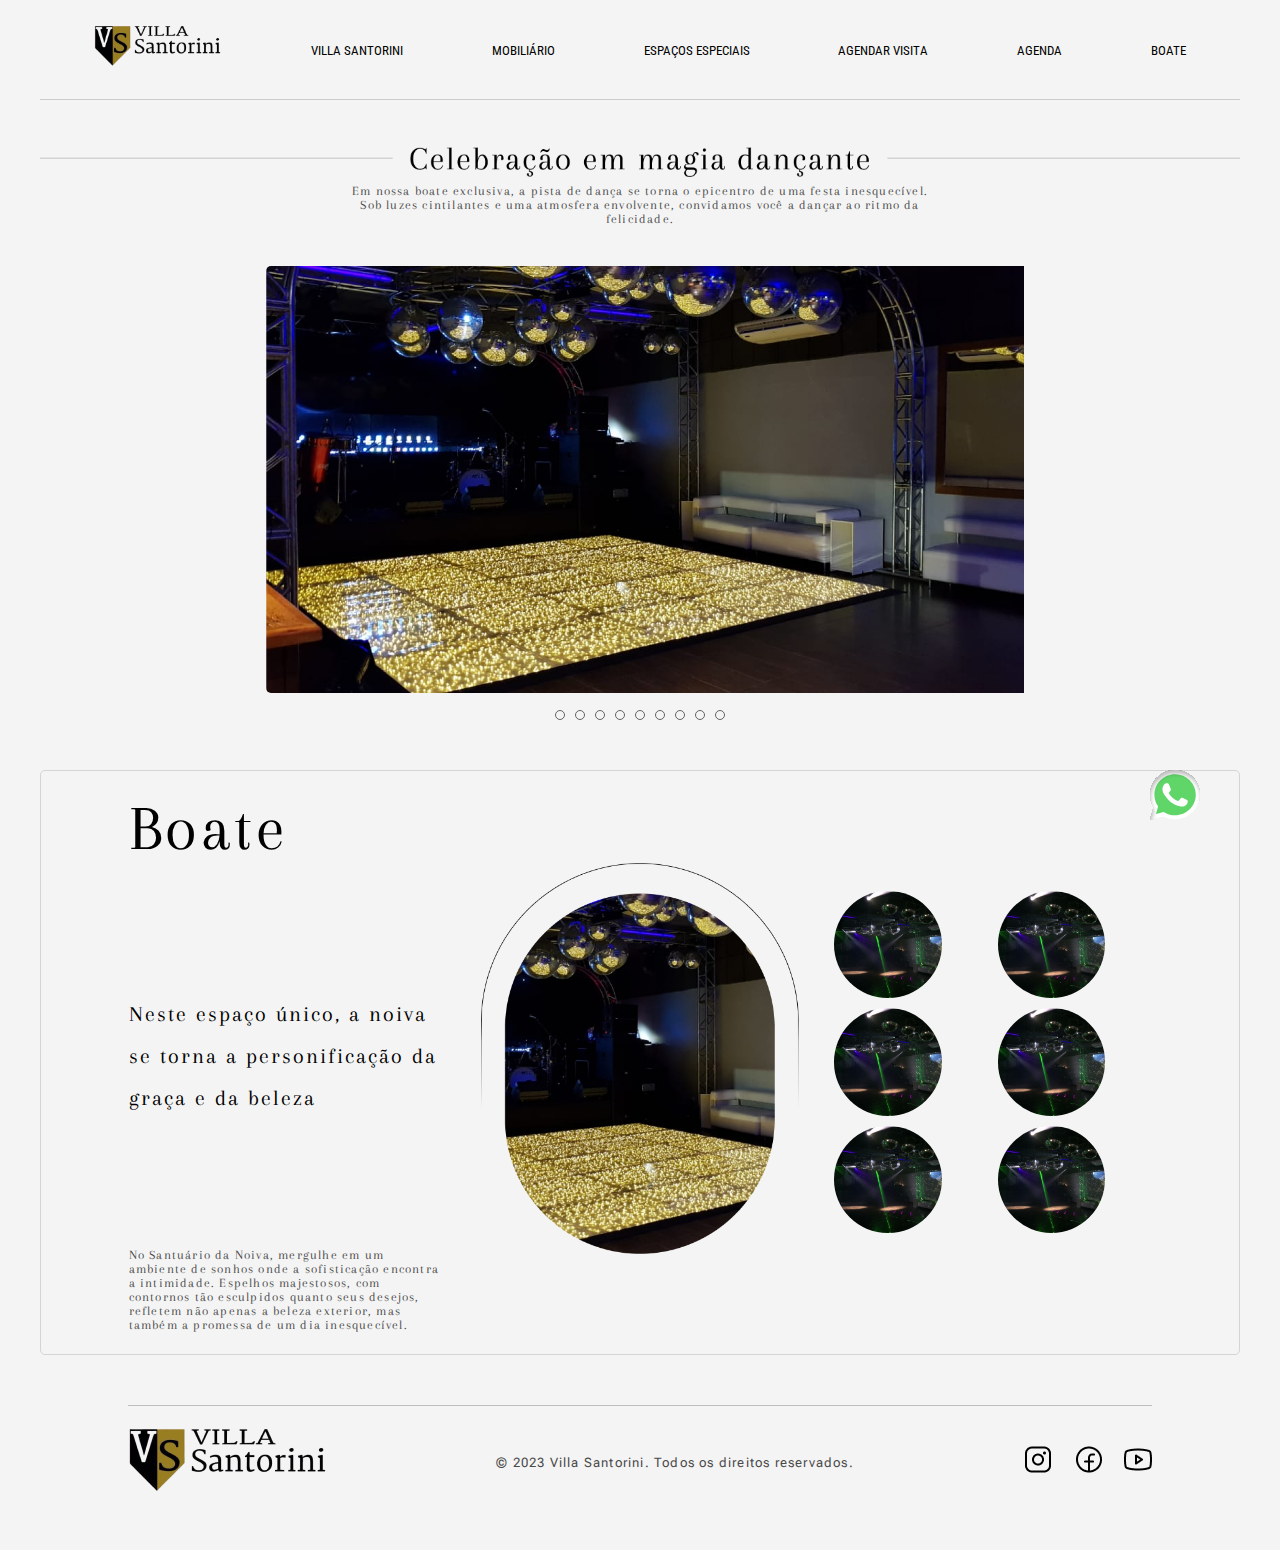
==== boate/index.html @ 6ecf35dc "feat:  link redirecters and responsivity for sliders" ====
<!DOCTYPE html>
<html lang="pt-BR">
<head>
    <meta charset="UTF-8">
    <meta name="viewport" content="width=device-width, initial-scale=1.0">
    <title>Boate</title>
    <link rel="stylesheet" href="../footer.css">
    <link rel="stylesheet" href="../navbar.css">
    <link rel="stylesheet" href="../reset.css">
    <link rel="stylesheet" href="styles/style.css">
    <link rel="stylesheet" href="styles/slide.css">
    <link rel="stylesheet" href="https://fonts.googleapis.com/css2?family=Material+Symbols+Outlined:opsz,wght,FILL,GRAD@24,400,0,0">
    <link rel="preconnect" href="https://fonts.googleapis.com">
    <link rel="preconnect" href="https://fonts.gstatic.com" crossorigin>
    <link href="https://fonts.googleapis.com/css2?family=Arapey&family=Harmattan&family=Roboto+Condensed&family=Roboto+Flex:opsz@8..144&display=swap" rel="stylesheet">
</head>
<body>
    <header>
      <nav class="navbar">
        <a href="/"><img src="../global-img/Logo.png" alt="logo" id="logo-mobile"></a>
        <ul class="menu-links">
          <img src="../global-img/Logo.png" alt="logo" id="logo-menu-links">
          <span id="close-menu-btn" class="material-symbols-outlined">close</span>
          <li><a href="#"><img src="../global-img/Logo.png" alt="villa-santorini" id="logo-desktop"></a></li>
          <li><a href="/villa-santorini/">Villa Santorini</a></li>
          <li><a href="/mobiliario/">Mobiliário</a></li>
          <li><a href="/espacos-especiais/">Espaços especiais</a></li>
          <li><a href="#">Agendar visita</a></li>
          <li><a href="#">Agenda</a></li>
          <li><a href="/boate/">Boate</a></li>
        </ul>
        <span id="hamburger-btn" class="material-symbols-outlined">menu</span>
      </nav>
    </header>
    <main id="desktop">
      <div href="#" id="whatsappicon">
        <img src="../global-img/WhatsappLogo.svg" alt="whatsapp">
      </div> 
      <div id="main-header">
        <img src="img/celebracao-header.png" alt="celebração em magia dançante">
        <p class="typo-p">Em nossa boate exclusiva, a pista de dança se torna o epicentro de uma festa inesquecível. Sob luzes cintilantes e uma atmosfera envolvente, convidamos você a dançar ao ritmo da felicidade.</p>
      </div>
    
      <div id="carousel-wrapper">
        <section class="slider">
          <div class="slider-content">
            <input type="radio" name="btn-radio" id="radio1">
            <input type="radio" name="btn-radio" id="radio2">
            <input type="radio" name="btn-radio" id="radio3">
            <input type="radio" name="btn-radio" id="radio4">
            <input type="radio" name="btn-radio" id="radio5">
            <input type="radio" name="btn-radio" id="radio6">
            <input type="radio" name="btn-radio" id="radio7">
            <input type="radio" name="btn-radio" id="radio8">
            <input type="radio" name="btn-radio" id="radio9">
              <div class="slide-box primeiro">
                  <img class="img-desktop" src="img/slide-boate.png" alt="slide 1">
              </div>
              <div class="slide-box">
                  <img class="img-desktop" src="img/slide-boate.png" alt="slide 2">
              </div>
              <div class="slide-box">
                  <img class="img-desktop" src="img/slide-boate.png" alt="slide 3">
              </div>
              <div class="slide-box">
                  <img class="img-desktop" src="img/slide-boate.png" alt="slide 4">
              </div>
              <div class="slide-box">
                  <img class="img-desktop" src="img/slide-boate.png" alt="slide 5">
              </div>
              <div class="slide-box">
                  <img class="img-desktop" src="img/slide-boate.png" alt="slide 6">
              </div>
              <div class="slide-box">
                  <img class="img-desktop" src="img/slide-boate.png" alt="slide 7">
              </div>
              <div class="slide-box">
                  <img class="img-desktop" src="img/slide-boate.png" alt="slide 8">
              </div>
              <div class="slide-box">
                  <img class="img-desktop" src="img/slide-boate.png" alt="slide 9">
              </div>
              <div class="nav-manual">
                  <label for="radio1" class="manual-btn label1"></label>
                  <label for="radio2" class="manual-btn label2"></label>
                  <label for="radio3" class="manual-btn label3"></label>
                  <label for="radio4" class="manual-btn label4"></label>
                  <label for="radio5" class="manual-btn label5"></label>
                  <label for="radio6" class="manual-btn label6"></label>
                  <label for="radio7" class="manual-btn label7"></label>
                  <label for="radio8" class="manual-btn label8"></label>
                  <label for="radio9" class="manual-btn label9"></label>
              </div>
          </div>
        </section>
      </div>
    
      <section class="presentation-person">
        <div class="left">
          <h1>Boate</h1>
          <h3>Neste espaço único, a noiva se torna a personificação da graça e da beleza</h3>
          <p>No Santuário da Noiva, mergulhe em um ambiente de sonhos onde a sofisticação encontra a intimidade. Espelhos majestosos, com contornos tão esculpidos quanto seus desejos, refletem não apenas a beleza exterior, mas também a promessa de um dia inesquecível.</p>
        </div>
        <div class="mid">
          <img src="img/presentation-image-boate.png" alt="noiva">
        </div>
        <div class="right">
          <img src="img/boate-circular.png" alt="noiva">
          <img src="img/boate-circular.png" alt="noiva">
          <img src="img/boate-circular.png" alt="noiva">
          <img src="img/boate-circular.png" alt="noiva">
          <img src="img/boate-circular.png" alt="noiva">
          <img src="img/boate-circular.png" alt="noiva">
        </div>
      </section>
    </main>

    <main id="mobile">  
      <div id="main-header">
        <img src="img/celebracao-header.png" alt="celebração em magia dançante">
        <p class="typo-p">Para noivas, noivos e convidados, cada detalhe é meticulosamente concebido para evocar uma atmosfera de encanto e elegância.</p>
      </div>    
      <div id="carousel-wrapper">
        <section class="slider">
          <div class="slider-content">
            <input type="radio" name="btn-radio" id="radio1">
            <input type="radio" name="btn-radio" id="radio2">
            <input type="radio" name="btn-radio" id="radio3">
            <input type="radio" name="btn-radio" id="radio4">
            <input type="radio" name="btn-radio" id="radio5">
            <input type="radio" name="btn-radio" id="radio6">
            <input type="radio" name="btn-radio" id="radio7">
            <input type="radio" name="btn-radio" id="radio8">
            <input type="radio" name="btn-radio" id="radio9">
              <div class="slide-box primeiro">
                  <img class="img-desktop" src="img/slide-boate.png" alt="slide 1">
              </div>
              <div class="slide-box">
                  <img class="img-desktop" src="img/slide-boate.png" alt="slide 2">
              </div>
              <div class="slide-box">
                  <img class="img-desktop" src="img/slide-boate.png" alt="slide 3">
              </div>
              <div class="slide-box">
                  <img class="img-desktop" src="img/slide-boate.png" alt="slide 4">
              </div>
              <div class="slide-box">
                  <img class="img-desktop" src="img/slide-boate.png" alt="slide 5">
              </div>
              <div class="slide-box">
                  <img class="img-desktop" src="img/slide-boate.png" alt="slide 6">
              </div>
              <div class="slide-box">
                  <img class="img-desktop" src="img/slide-boate.png" alt="slide 7">
              </div>
              <div class="slide-box">
                  <img class="img-desktop" src="img/slide-boate.png" alt="slide 8">
              </div>
              <div class="slide-box">
                  <img class="img-desktop" src="img/slide-boate.png" alt="slide 9">
              </div>
              <div class="nav-manual">
                  <label for="radio1" class="manual-btn label1"></label>
                  <label for="radio2" class="manual-btn label2"></label>
                  <label for="radio3" class="manual-btn label3"></label>
                  <label for="radio4" class="manual-btn label4"></label>
                  <label for="radio5" class="manual-btn label5"></label>
                  <label for="radio6" class="manual-btn label6"></label>
                  <label for="radio7" class="manual-btn label7"></label>
                  <label for="radio8" class="manual-btn label8"></label>
                  <label for="radio9" class="manual-btn label9"></label>
              </div>
          </div>
        </section>
      </div>
      <section class="m-presentation-person">
        <div class="top-presentation">
          <div>
            <h1 class="typo-h1">Noiva</h1>
            <h3 class="typo-h3">Neste espaço único, a noiva se torna a personificação da graça e da beleza</h3>
          </div>
          <div>
            <img src="img/m-presentation.png" alt="boate">
          </div>
        </div>
        <div class="bottom-presentation">
          <div>
            <p class="typo-p">No Santuário da Noiva, mergulhe em um ambiente de sonhos onde a sofisticação encontra a intimidade. Espelhos majestosos, com contornos tão esculpidos quanto seus desejos, refletem não apenas a beleza exterior, mas também a promessa de um dia inesquecível.</p>
          </div>
          <div class="image-wrapper">
            <img src="img/m-circular-boate.png" alt="boate">
            <img src="img/m-circular-boate.png" alt="boate">
            <img src="img/m-circular-boate.png" alt="boate">
          </div>
        </div>
      </section>
    </main>
    <footer>
      <div>
        <img src="../global-img/Logo.png" alt="villa santorini">
      </div>
      <div id="middle-footer-paragraph">
        <p>© 2023 Villa Santorini. Todos os direitos reservados.</p>
      </div>
      <div id="footer-icons">
        <a href="#">
          <img src="../global-img/instagram.png"/>
        </a>
        <a href="#">
          <img src="../global-img/facebook.png"/>
        </a>
        <a href="#">
          <img src="../global-img/youtube.png"/>
        </a>
      </div>
    </footer>
    <script>
      const header = document.querySelector("header");
      const hamburgerBtn = document.querySelector("#hamburger-btn");
      const closeMenuBtn = document.querySelector("#close-menu-btn");
      hamburgerBtn.addEventListener("click", () => header.classList.toggle("show-mobile-menu"));
      closeMenuBtn.addEventListener("click", () => hamburgerBtn.click());
    </script>
</body>
</html>
---- footer.css ----
footer {
  width: 80vw;
  display: flex;
  align-items: center;
  justify-content: space-between;
  border-top: 1px solid rgba(0, 0, 0, 0.219);
  margin: 50px auto;
  padding-top: 20px;
}

#footer-icons {
  width: 130px;
  display: flex;
  align-items: center;
  justify-content: space-between;
}

#middle-footer-paragraph p {
  font-family: "Roboto Flex", Arial, Helvetica, sans-serif;
}
@media (max-width: 768px) {
  footer {
    position: relative;
    margin: 0 auto;
  }
  footer div:first-child {
    width: 100px;
  }
  #logo-wrapper img {
    width: 100px;
  }
  #middle-footer-paragraph {
    width: 100%;
    position: absolute;
    bottom: -20px;
    left: 0px;
  }
  #middle-footer-paragraph p {
    font-size: 12px;
    text-align: center;
  }
  #footer-icons {
    padding: 30px 0px;
  }
}
---- navbar.css ----
/* Importing Google font - Poppins */
@import url("https://fonts.googleapis.com/css2?family=Poppins:wght@300;400;500;600;700&display=swap");

/* recicled classe  recicled classe  recicled classe  recicled classe  recicled classe  recicled classe */
.flex {
  display: flex;
  align-items: center;
  justify-content: space-between;
}

.collumn {
  flex-direction: column;
}
/* RESET STYLES  RESET STYLES  RESET STYLES  RESET STYLES  RESET STYLES  RESET STYLES  RESET STYLES */
#logo-menu-links,
#logo-mobile {
  display: none;
}
header {
  position: fixed;
  top: 0;
  left: 0;

  width: 100dvw;

  background-color: #f4f4f4;
  z-index: 1;
}

header .navbar {
  display: flex;
  align-items: center;
  justify-content: space-around;
  max-width: 1200px;
  height: 100px;
  margin: 0 auto;
  padding: 20px 0px;
  border-bottom: 1px solid rgb(202, 202, 202);
}

.navbar .logo span {
  color: #c06b3e;
}

.navbar .menu-links {
  display: flex;
  align-items: center;
  justify-content: space-evenly;
  gap: 35px;
  list-style: none;
  width: 100%;
}
.menu-links img {
  width: 10vw;
}
.navbar a {
  transition: 0.2s ease;
  text-transform: uppercase;
  font-weight: 400;
  font-size: 1vw;
  line-height: 24px;
  font-family: Roboto Condensed, Arial, Helvetica, sans-serif;
}

.navbar a:hover {
  color: #c06b3e;
}

#close-menu-btn {
  position: absolute;
  right: 20px;
  top: 20px;
  cursor: pointer;
  display: none;
}

#hamburger-btn {
  color: #440000;
  cursor: pointer;
  display: none;
}

@media (max-width: 768px) {
  #hamburger-btn,
  #close-menu-btn,
  #logo-menu-links,
  #logo-mobile {
    display: block;
  }
  #logo-desktop {
    display: none;
  }
  header.show-mobile-menu::before {
    content: "";
    position: fixed;
    left: 0;
    top: 0;
    width: 100%;
    height: 100%;
    backdrop-filter: blur(5px);
  }
  header .navbar {
    height: 50px;
  }
  home-collumns img {
    height: 30px;
    margin-top: 10px;
  }
  .navbar .logo {
    font-size: 1.7rem;
  }

  #logo-mobile {
    width: 90px;
  }
  .navbar .menu-links {
    position: fixed;
    top: 0;
    left: -250px;
    width: 250px;
    height: 100vh;
    flex-direction: column;
    justify-content: stretch;
    padding: 70px 40px 0;
    transition: left 0.2s ease;
  }

  header.show-mobile-menu .navbar .menu-links {
    left: 0;
    background-color: rgb(238, 238, 238);
  }

  home-collumns {
    font-family: "Roboto Condensed";
  }
  #logo-menu-links {
    width: 100px;
  }

  .menu-links li a {
    font-size: 14px;
  }
}
---- boate/styles/style.css ----
#desktop {
  display: block;
}
#mobile {
  display: none;
}
#desktop {
  margin-top: 140px;
  padding: 0px 40px;
}
div#whatsappicon {
  width: 50px;
  height: 50px;

  position: fixed;
  right: 80px;
  bottom: 80px;
  border-radius: 50%;

  display: flex;
  justify-content: center;
  cursor: pointer;

  z-index: 1;
}

#main-header {
  text-align: center;
}
#main-header p {
  width: 50%;
  margin: 0px auto 40px auto;
}

.presentation-person {
  height: 65vh;
  border: 1px solid rgba(0, 0, 0, 0.13);
  border-radius: 5px;

  display: flex;
  align-items: center;
  justify-content: space-around;

  margin-top: 50px;
  padding: 70px;
}
.presentation-person div {
  width: 30%;
}
.left {
  /* height: 100%; */
  height: 60vh;
  display: flex;
  flex-direction: column;
  justify-content: space-between;
}
.right {
  display: grid;
  grid-template-columns: 1fr 1fr;
  gap: 10px;
}
.right img {
  border-radius: 50%;
  width: 70%;
}

h1 {
  font-family: Arapey;
  font-size: calc(3vh + 3vw);
  font-style: normal;
  font-weight: 400;
  line-height: normal;
  letter-spacing: 3.6px;
}

h3 {
  font-family: Arapey;
  font-size: calc(1vh + 1vw);
  font-style: normal;
  font-weight: 400;
  line-height: 42px; /* 105% */
  letter-spacing: 2px;
}

p {
  color: #4a4a4a;
  font-family: Arapey;
  font-size: calc(0.6vh + 0.6vw);
  font-style: normal;
  font-weight: 400;
  line-height: normal;
  letter-spacing: 1.2px;
}

@media (max-width: 768px) {
  .typo-h1 {
    font-family: Arapey;
    font-size: calc(3vh + 2vw);
    font-style: normal;
    font-weight: 400;
    line-height: normal;
    letter-spacing: 3.6px;
  }

  .typo-h3 {
    font-family: Arapey;
    font-size: 12px;
    font-style: normal;
    font-weight: 400;
    line-height: 20px;
  }

  .typo-p {
    color: #4a4a4a;
    font-family: Arapey;
    font-size: 9px;
    font-style: normal;
    font-weight: 400;
    line-height: normal;
    letter-spacing: 1.2px;
    text-align: center;
  }

  #desktop {
    display: none;
  }
  #mobile {
    display: block;
  }
  #mobile {
    margin-top: 70px;
  }

  .m-presentation-person {
    margin: 15px 15px;
    padding: 10px 0px;
  }
  .top-presentation {
    display: flex;
    align-items: center;
    justify-content: space-between;
  }
  .top-presentation div {
    width: 50%;
  }
  .top-presentation div:first-child {
    display: flex;
    flex-direction: column;
    justify-content: space-between;
  }
  .top-presentation div:first-child .typo-h1 {
    margin-bottom: 20px;
  }
  .bottom-presentation {
    margin: 10px 0px;
  }
  .image-wrapper {
    margin-top: 20px;

    display: flex;
    align-items: center;
    justify-content: space-between;
  }
  .image-wrapper img {
    border-radius: 50%;
    width: 30% !important;
  }
}
---- boate/styles/slide.css ----
::-webkit-scrollbar {
  width: 12px;
  height: 8px;
}

::-webkit-scrollbar-track {
  background: #f1f1f1;
}

::-webkit-scrollbar-thumb {
  background-color: #a3a3a3;
  border-radius: 6px;
}

::-webkit-scrollbar-thumb:hover {
  background: #555;
}
#carousel-wrapper {
  padding-bottom: 20px;
  position: relative;
}
section.slider {
  margin: auto;
  width: 60vw;
  padding: 0 !important;
  padding-bottom: 10px;
  overflow: hidden;
}

.slider-content {
  width: 1000%;
  height: auto;
  display: flex;
  margin-left: 10px;
}

.slider-content input,
.img-mobile {
  display: none;
}

.slide-box {
  width: 10.1%;
  height: auto;
  position: relative;
  text-align: center;
  transition: 1s;
  border-radius: 5px;
}

.slide-box img {
  width: 100%;
  border-radius: 5px;
}

.nav-manual {
  width: 100%;
  display: flex;
  justify-content: center;

  position: absolute;
  left: 0px;
  bottom: 0px;
}

.nav-manual .manual-btn {
  border: 1px solid #636363;
  padding: 4px;
  border-radius: 50%;
  cursor: pointer;
  transition: 0.2s;
}

.nav-manual .manual-btn:not(:last-child) {
  margin-right: 10px;
}

.nav-manual .manual-btn:hover {
  background-color: #646464;
}

#radio1:checked ~ .nav-manual .label1,
#radio2:checked ~ .nav-manual .label2,
#radio3:checked ~ .nav-manual .label3,
#radio4:checked ~ .nav-manual .label4,
#radio5:checked ~ .nav-manual .label5,
#radio6:checked ~ .nav-manual .label6,
#radio7:checked ~ .nav-manual .label7,
#radio8:checked ~ .nav-manual .label8,
#radio9:checked ~ .nav-auto .nav-auto-btn9 {
  background-color: rgb(0, 0, 0);
}

#radio1:checked ~ .primeiro {
  margin-left: 0%;
}

#radio2:checked ~ .primeiro {
  margin-left: -10.1%;
}

#radio3:checked ~ .primeiro {
  margin-left: -20.2%;
}

#radio4:checked ~ .primeiro {
  margin-left: -30.3%;
}

#radio5:checked ~ .primeiro {
  margin-left: -40.4%;
}

#radio6:checked ~ .primeiro {
  margin-left: -50.5%;
}

#radio7:checked ~ .primeiro {
  margin-left: -60.6%;
}

#radio8:checked ~ .primeiro {
  margin-left: -70.7%;
}

#radio9:checked ~ .primeiro {
  margin-left: -80.8%;
}

@media (max-width: 768px) {
  section.slider {
    overflow: scroll;
  }
  .nav-manual {
    display: none;
  }
  .slide-box {
    width: 11.5%;
  }
  .slide-box img {
    width: 100%;
  }
  .slider-content {
    margin: auto;
  }
  .slider-content {
    width: 1000%;
    height: auto;
    display: flex;
    margin-left: 10px;
  }
}
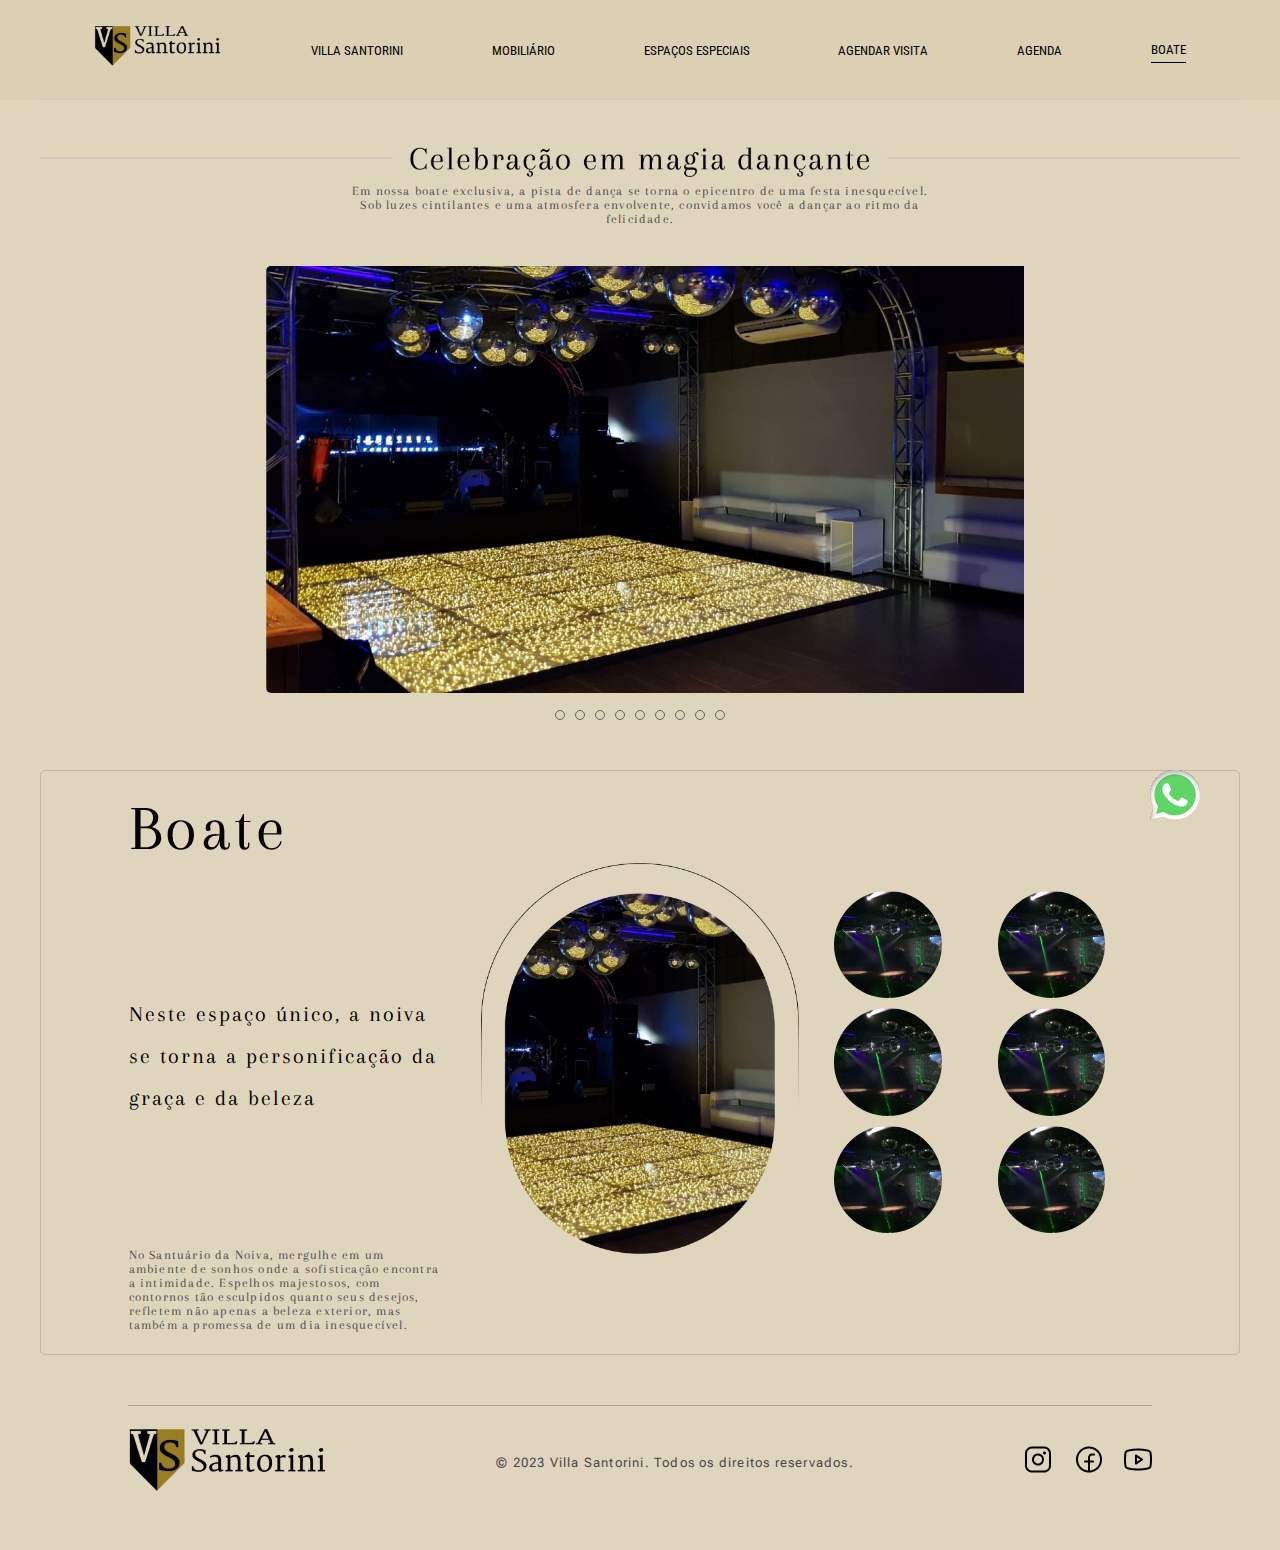
==== commit 6c7b53fb: "feat: border applied to atual route" ====
--- a/boate/index.html
+++ b/boate/index.html
@@ -3,6 +3,7 @@
 <head>
     <meta charset="UTF-8">
     <meta name="viewport" content="width=device-width, initial-scale=1.0">
+    <meta name="description" content="Lorem ipsum dolor sit amet">
     <title>Boate</title>
     <link rel="stylesheet" href="../footer.css">
     <link rel="stylesheet" href="../navbar.css">
@@ -204,13 +205,14 @@
       </div>
       <div id="footer-icons">
         <a href="#">
-          <img src="../global-img/instagram.png"/>
+          <img src="../global-img/instagram.png" alt="instagram"/>
+
         </a>
         <a href="#">
-          <img src="../global-img/facebook.png"/>
+          <img src="../global-img/facebook.png" alt="facebook"/>
         </a>
         <a href="#">
-          <img src="../global-img/youtube.png"/>
+          <img src="../global-img/youtube.png" alt="youtube"/>
         </a>
       </div>
     </footer>
@@ -221,5 +223,6 @@
       hamburgerBtn.addEventListener("click", () => header.classList.toggle("show-mobile-menu"));
       closeMenuBtn.addEventListener("click", () => hamburgerBtn.click());
     </script>
+    <script src="../script.js"></script>
 </body>
 </html>--- a/navbar.css
+++ b/navbar.css
@@ -23,7 +23,7 @@
 
   width: 100dvw;
 
-  background-color: #f4f4f4;
+  background-color: #dbcfb4;
   z-index: 1;
 }
 
--- a/boate/styles/slide.css
+++ b/boate/styles/slide.css
@@ -5,16 +5,23 @@
 
 ::-webkit-scrollbar-track {
   background: #f1f1f1;
+  background-color: #dfd4bc;
 }
 
 ::-webkit-scrollbar-thumb {
   background-color: #a3a3a3;
+
   border-radius: 6px;
 }
 
 ::-webkit-scrollbar-thumb:hover {
   background: #555;
 }
+::-webkit-scrollbar-corner {
+  background-color: #dfd4bc;
+}
+
+/*  */
 #carousel-wrapper {
   padding-bottom: 20px;
   position: relative;
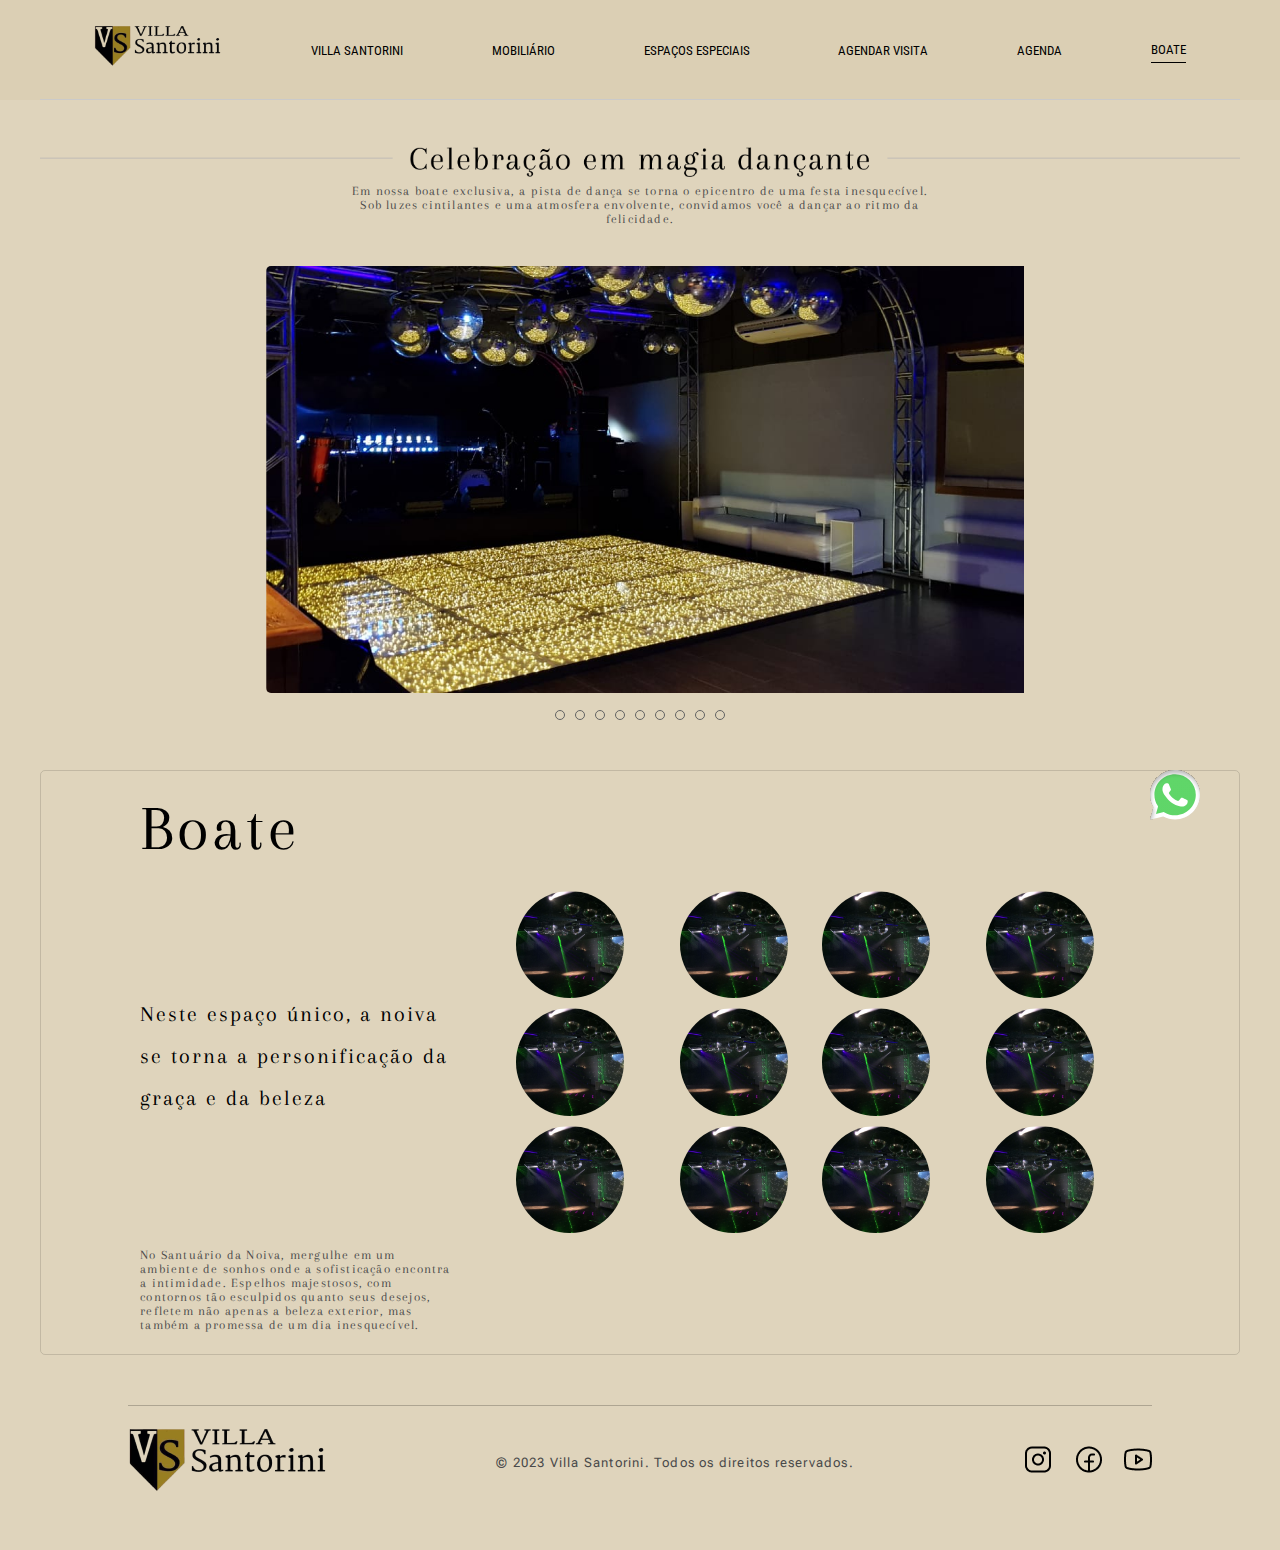
==== commit a66747c7: "feat: hover on images done" ====
--- a/boate/index.html
+++ b/boate/index.html
@@ -102,10 +102,15 @@
           <h3>Neste espaço único, a noiva se torna a personificação da graça e da beleza</h3>
           <p>No Santuário da Noiva, mergulhe em um ambiente de sonhos onde a sofisticação encontra a intimidade. Espelhos majestosos, com contornos tão esculpidos quanto seus desejos, refletem não apenas a beleza exterior, mas também a promessa de um dia inesquecível.</p>
         </div>
-        <div class="mid">
-          <img src="img/presentation-image-boate.png" alt="noiva">
-        </div>
         <div class="right">
+          <img src="img/boate-circular.png" alt="noiva">
+          <img src="img/boate-circular.png" alt="noiva">
+          <img src="img/boate-circular.png" alt="noiva">
+          <img src="img/boate-circular.png" alt="noiva">
+          <img src="img/boate-circular.png" alt="noiva">
+          <img src="img/boate-circular.png" alt="noiva">
+        </div>
+        <div class="right" id="lessmargin">
           <img src="img/boate-circular.png" alt="noiva">
           <img src="img/boate-circular.png" alt="noiva">
           <img src="img/boate-circular.png" alt="noiva">
--- a/boate/styles/style.css
+++ b/boate/styles/style.css
@@ -59,9 +59,17 @@
   grid-template-columns: 1fr 1fr;
   gap: 10px;
 }
+
 .right img {
   border-radius: 50%;
   width: 70%;
+}
+.right img:hover {
+  width: 100%;
+  transition: width 1s ease;
+}
+#lessmargin {
+  margin-left: -70px;
 }
 
 h1 {
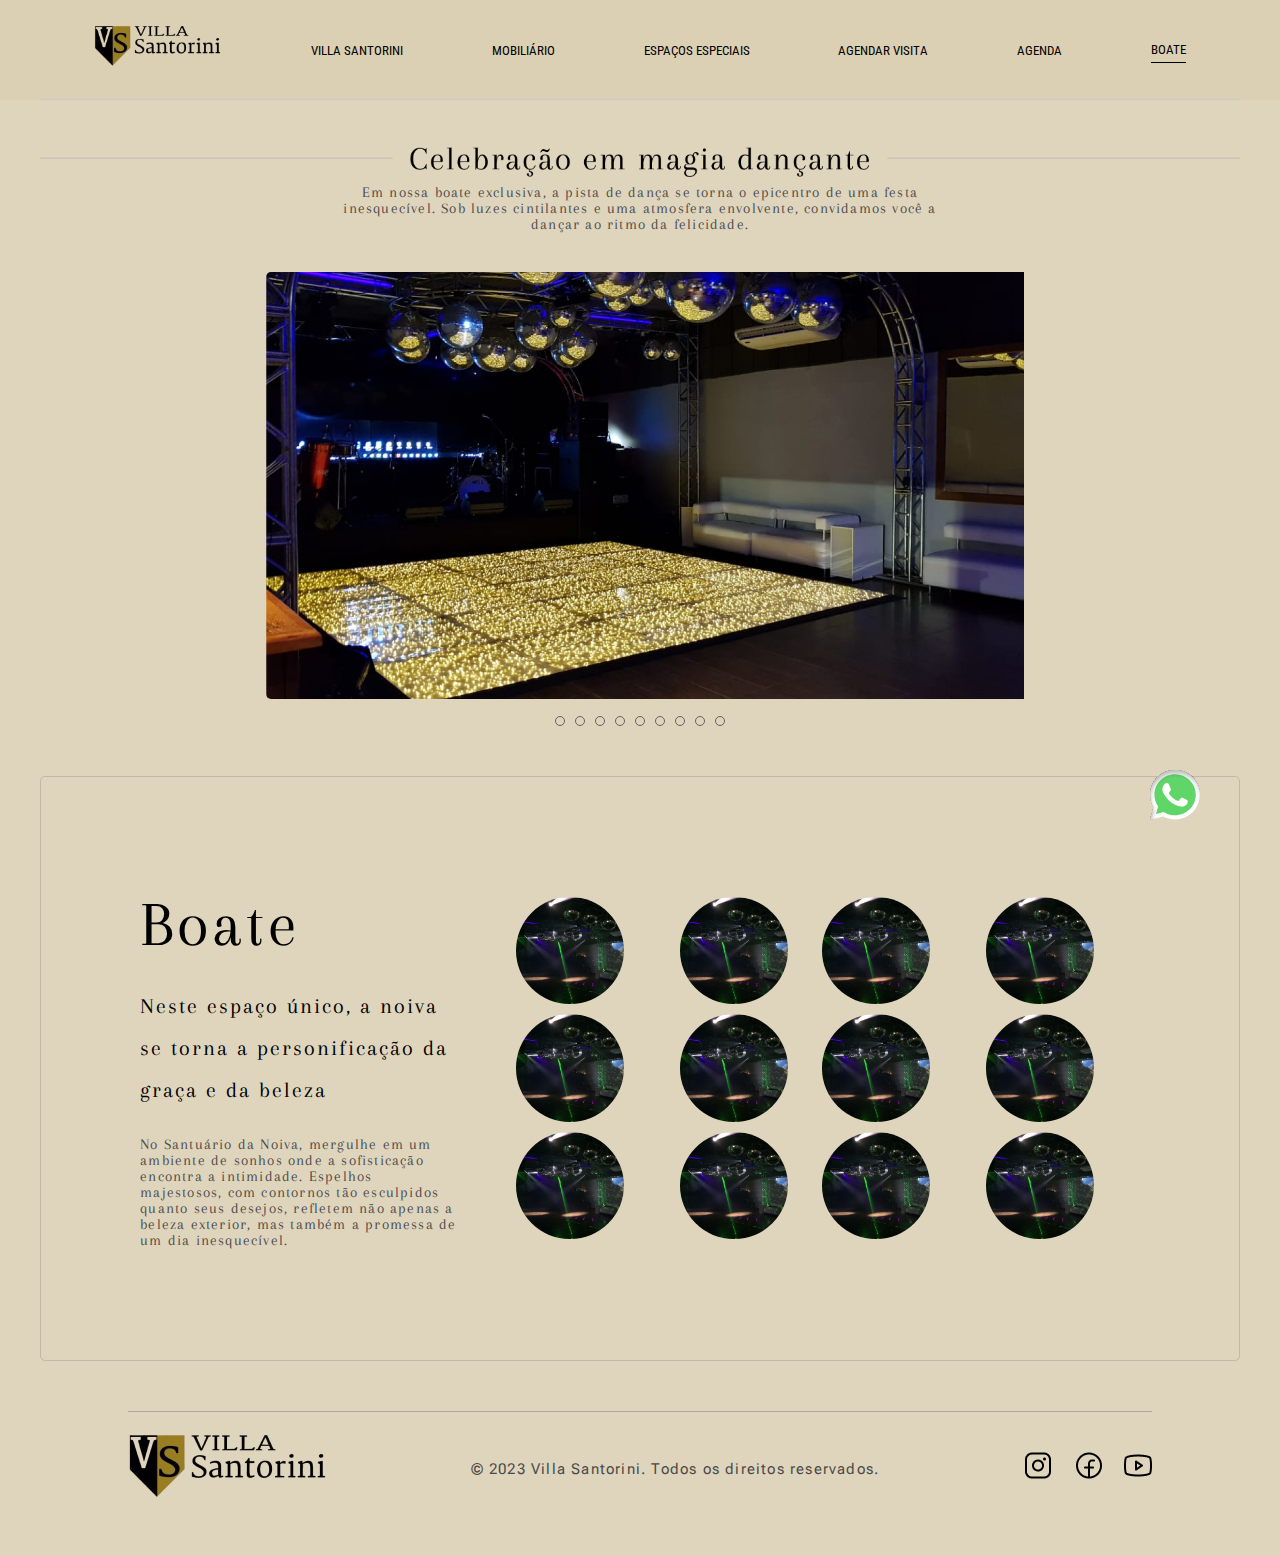
==== commit 8728d4dc: "feat: alterations for image wrapper circular imagens will overflow now" ====
--- a/boate/index.html
+++ b/boate/index.html
@@ -182,7 +182,7 @@
       <section class="m-presentation-person">
         <div class="top-presentation">
           <div>
-            <h1 class="typo-h1">Noiva</h1>
+            <h1 class="typo-h1">Boate</h1>
             <h3 class="typo-h3">Neste espaço único, a noiva se torna a personificação da graça e da beleza</h3>
           </div>
           <div>
@@ -194,6 +194,11 @@
             <p class="typo-p">No Santuário da Noiva, mergulhe em um ambiente de sonhos onde a sofisticação encontra a intimidade. Espelhos majestosos, com contornos tão esculpidos quanto seus desejos, refletem não apenas a beleza exterior, mas também a promessa de um dia inesquecível.</p>
           </div>
           <div class="image-wrapper">
+            <img src="img/m-circular-boate.png" alt="boate">
+            <img src="img/m-circular-boate.png" alt="boate">
+            <img src="img/m-circular-boate.png" alt="boate">
+            <img src="img/m-circular-boate.png" alt="boate">
+            <img src="img/m-circular-boate.png" alt="boate">
             <img src="img/m-circular-boate.png" alt="boate">
             <img src="img/m-circular-boate.png" alt="boate">
             <img src="img/m-circular-boate.png" alt="boate">
--- a/boate/styles/style.css
+++ b/boate/styles/style.css
@@ -49,7 +49,7 @@
 }
 .left {
   /* height: 100%; */
-  height: 60vh;
+  height: 40vh;
   display: flex;
   flex-direction: column;
   justify-content: space-between;
@@ -93,7 +93,7 @@
 p {
   color: #4a4a4a;
   font-family: Arapey;
-  font-size: calc(0.6vh + 0.6vw);
+  font-size: calc(0.7vh + 0.7vw);
   font-style: normal;
   font-weight: 400;
   line-height: normal;
@@ -168,9 +168,12 @@
     display: flex;
     align-items: center;
     justify-content: space-between;
+
+    overflow-x: scroll;
   }
   .image-wrapper img {
     border-radius: 50%;
     width: 30% !important;
+    margin: 0px 5px;
   }
 }
